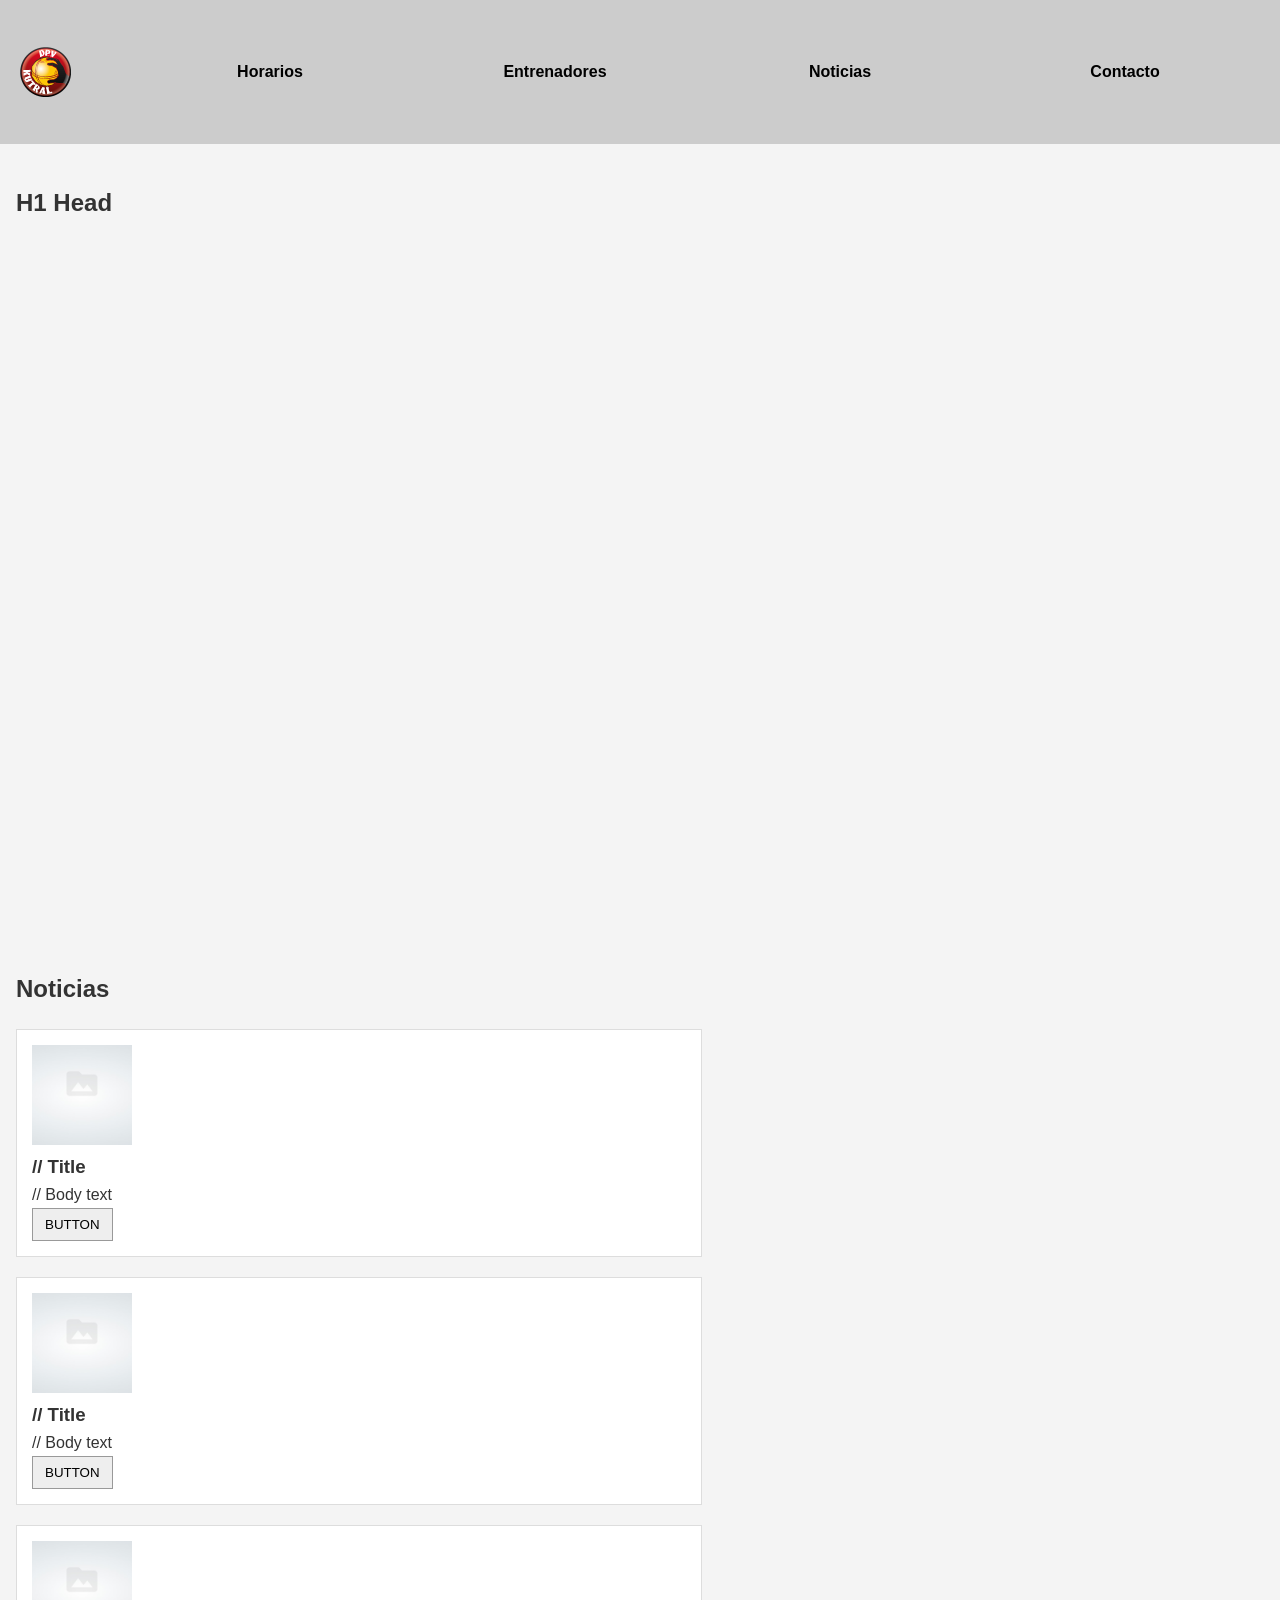
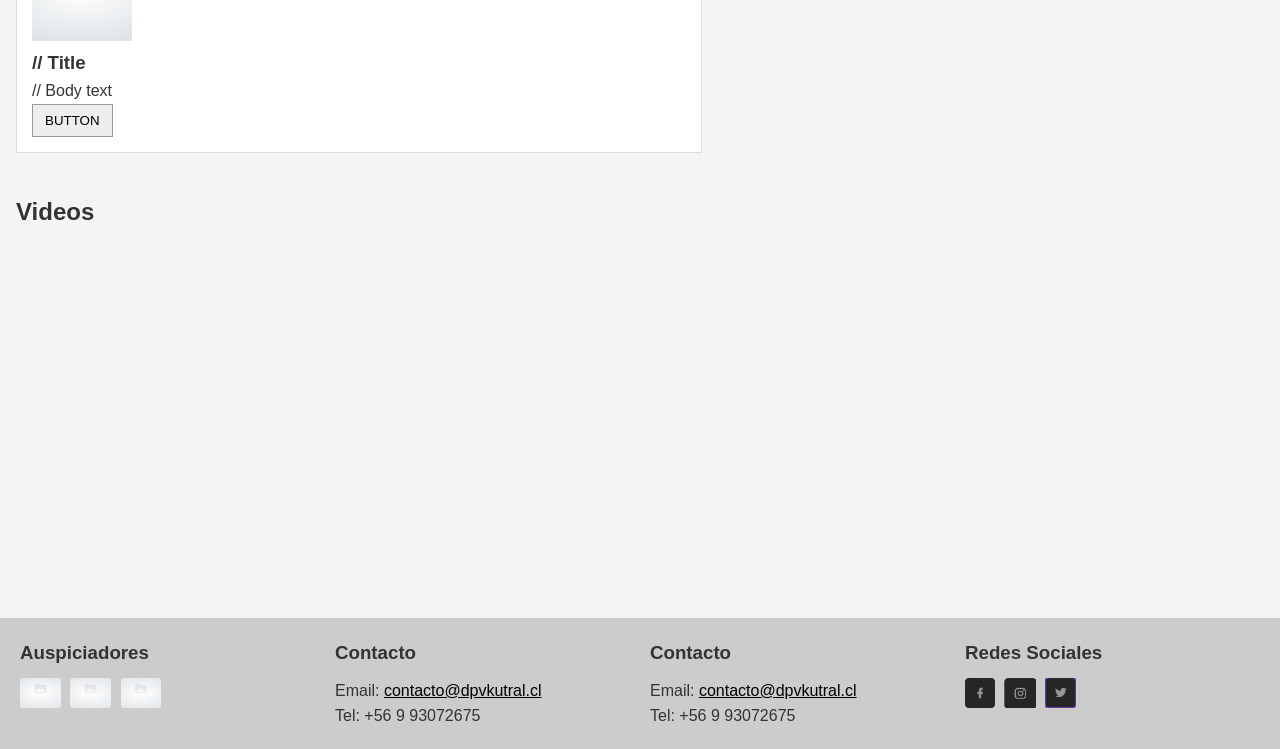
==== index.html @ 5791cf62 "primer commit" ====
<!DOCTYPE html>
<html lang="en">
<head>
    <meta charset="UTF-8">
    <meta name="viewport" content="width=device-width, initial-scale=1.0">
    <title>DPV Kutral</title>
    <link rel="shortcut icon" href="favicon.ico" type="image/x-icon">
    <link rel="stylesheet" href="./styles/style.css">

</head>
<body>

  <!-- Header -->
  <header>
    <img src="./assets/img/logo_kutral3.png" alt="DPV Kutral Logo">
    <nav>
      <ul>
        <li><a href="./pages/horarios.html">Horarios</a></li>
        <li><a href="./pages/entrenadores.html">Entrenadores</a></li>
        <li><a href="./pages/noticias.html">Noticias</a></li>
        <li><a href="./pages/contacto.html">Contacto</a></li>
      </ul>
    </nav>
  </header>

  <!-- Hero Section -->
  <section id="hero">
    <h1>H1 Head</h1>
   
  </section>

  <!-- Contenido -->
  <section id="container-noticias"> 
    <h2>Noticias</h2>
    <div class="contenedor">
    <div class="noticias">
      <article>
        <img src="./assets/img/noticia_1.png" alt="Noticia 1">
        <h3>// Title</h3>
        <p>// Body text</p>
        <button>BUTTON</button>
      </article>
      <article>
        <img src="./assets/img/noticia_2.png" alt="Noticia 2">
        <h3>// Title</h3>
        <p>// Body text</p>
        <button>BUTTON</button>
      </article>
      <article>
        <img src="./assets/img/noticia_3.png" alt="Noticia 3">
        <h3>// Title</h3>
        <p>// Body text</p>
        <button>BUTTON</button>
      </article>
    </div>
    <aside class="instagram">
      <!-- Instagram Feed -->
<script src="https://static.elfsight.com/platform/platform.js" async></script>
<div class="elfsight-app-24708e3b-02f2-4c88-9453-ed0fc50ff910" data-elfsight-app-lazy></div>
    </aside>
    </div>
  </section>

  <!-- Videos -->
  <section class="multimedia">
    <h2>Videos</h2>
    <div class="videos">
      <div><iframe width="400" height="319" src="https://www.youtube.com/embed/dQKetQpg-tQ?si=kicyYSugmA-oZfJU" title="YouTube video player" frameborder="0" allow="accelerometer; autoplay; clipboard-write; encrypted-media; gyroscope; picture-in-picture; web-share" referrerpolicy="strict-origin-when-cross-origin" allowfullscreen></iframe></div>
      <div><iframe width="400" height="319" src="https://www.youtube.com/embed/Ypd5-2iub24?si=mq7ur-e8448j0NO2" title="YouTube video player" frameborder="0" allow="accelerometer; autoplay; clipboard-write; encrypted-media; gyroscope; picture-in-picture; web-share" referrerpolicy="strict-origin-when-cross-origin" allowfullscreen></iframe></div>
      <div><iframe width="400" height="319" src="https://www.youtube.com/embed/UQWXUDGFJEI?si=EPPdBzzvwm19AviY" title="YouTube video player" frameborder="0" allow="accelerometer; autoplay; clipboard-write; encrypted-media; gyroscope; picture-in-picture; web-share" referrerpolicy="strict-origin-when-cross-origin" allowfullscreen></iframe></div>
    </div>
  </section>

  <!-- Footer -->
  <footer>
     <div>
       <h3>Auspiciadores</h3>
      <img src="./assets/img/sponsor_1.png" alt="Auspiciador 1">
      <img src="./assets/img/sponsor_1.png" alt="Auspiciador 2">
      <img src="./assets/img/sponsor_1.png" alt="Auspiciador 3">
    </div>
    <div>
      <h3>Contacto</h3>
      <p>Email: <a href="mailto:contacto@dpvkutral.cl">contacto@dpvkutral.cl</a></p>
      <p>Tel: +56 9 93072675</p>
    </div>
   
    <div>
      <h3>Contacto</h3>
      <p>Email: <a href="mailto:contacto@dpvkutral.cl">contacto@dpvkutral.cl</a></p>
      <p>Tel: +56 9 93072675</p>
    </div>
    <div>
      <h3>Redes Sociales</h3>
       <a href="https://www.facebook.com/DpvKutral/"><img src="./assets/img/facebook.png" alt="Facebook"></a>
      <a href="https://www.instagram.com/dpvkutral/"><img src="./assets/img/insta.png" alt="Instagram"></a>
      <a href="https://x.com/i/flow/login?redirect_after_login=%2Fdpvkutral"><img src="./assets/img/twitter.png" alt="Twitter"></a>
    </div>
  </footer>

</body>
</html>
---- styles/style.css ----
* {
  margin: 0;
  padding: 0;
  box-sizing: border-box;
}

body {
  font-family: Arial, sans-serif;
  line-height: 1.6;
  background-color: #f4f4f4;
  color: #333;
 
 
}

header {
  background: #ccc;
  padding: 10px 20px;
  display: flex;
  align-items: center;
  justify-content: space-between;
  width: 100%;
 
}

header img {
  height: 50px;
}

nav ul {
  list-style: none;
  display: flex;
  gap: 15px;
}

nav a {
  text-decoration: none;
  color: #000;
    font-weight: bold;
    display: flex;
    width: 270px;
    height: 124.156px;
    padding: 6px 16px;
    justify-content: center;
    align-items: center;
    flex-shrink: 0;
    }
nav li.active{
    border-radius: 6px;
    background: var(--Primary-Color-Dark, #5227CC);
    color: #fff;
    }

section {
  margin: 40px 0;
  padding: 0px 16px;
}

section h1,
section h2 {
  margin-bottom: 20px;
}
#hero{
  /* background-image: url("./assets/img/hero_image.png");*/
   
  
    width: 100%;
    height: 746px;
    background-image: url(./assets/img/hero_image.png);
    background-repeat: repeat-x;
    background-position: center;
   
   
}
.contenedor{
    display: flex;
}
.noticias {
    display: flex;
    gap: 20px;
    width: 55%;
    align-content: flex-start;
    flex-wrap: nowrap;
    flex-direction: column-reverse;
    justify-content: flex-end;

}

.noticias article {
  background: #fff;
  padding: 15px;
  
  align-items: center;
  gap: 15px;
  border: 1px solid #ddd;
}

.noticias img {
  width: 100px;
  height: 100px;
  object-fit: cover;
}

aside {
  margin-top: 40px;
}
aside.instagram{
    width: 40%;
    display: flex;
    align-content: flex-start;
    justify-content: flex-end;
    align-items: flex-start;
    flex-direction: row;
    flex-wrap: wrap;
}
.videos{
    display: flex;
    align-items: stretch;
    justify-content: space-around;
    flex-wrap: nowrap;
    
}
/*noticias*/
.noticias-container {
  display: flex;
  gap: 20px;
  flex-wrap: wrap;
}

.trending-news {
  flex: 1;
  background-color: #e5e7eb;
  padding: 20px;
  border-radius: 10px;
}

.trending-news h2 {
  font-size: 1.2em;
  margin-bottom: 15px;
}

.trending-news article {
  display: flex;
  gap: 15px;
  margin-bottom: 20px;
}

.trending-news img {
  width: 60px;
  height: 60px;
  background: #ccc;
  border-radius: 5px;
}

.trending-news h3 {
  font-size: 1em;
  margin: 5px 0;
}

.featured-news {
  flex: 1;
  background-color: #4b5563;
  color: white;
  padding: 20px;
  border-radius: 10px;
  position: relative;
}

.featured-news button {
  position: absolute;
  top: 20px;
  left: 20px;
  background: #6b7280;
  color: white;
  border: none;
  padding: 5px 10px;
  border-radius: 5px;
}

.featured-news h2 {
  margin-top: 60px;
  font-size: 1.4em;
}

.featured-news img {
  margin-top: 20px;
  width: 100%;
  border-radius: 10px;
}
/*entrenadores*/
.grid {
  display: grid;
  grid-template-columns: repeat(auto-fit, minmax(300px, 1fr));
  gap: 20px;
}

.card {
  background: white;
  padding: 20px;
  border-radius: 10px;
  box-shadow: 0 2px 6px rgba(0,0,0,0.1);
}

.card img {
  
  border-radius: 10px;
  margin-bottom: 15px;

 
}

.social {
  margin-top: 10px;
}

.social a img {
  height: 48px;
  margin-right: 10px;
}
/*contacto*/
.formulario h1, .ubicacion h2 {
  font-size: 24px;
  margin-bottom: 20px;
}

form {
  max-width: 700px;
  margin: auto;
  display: flex;
  flex-direction: column;
  gap: 10px;
}

.fila {
  display: flex;
  gap: 10px;
}

input, textarea {
  width: 100%;
  padding: 10px;
  border: 1px solid #ccc;
  border-radius: 4px;
  font-size: 14px;
}

textarea {
  height: 200px;
}

.button-form {
  align-self: flex-end;
  padding: 8px 20px;
  background-color: white;
  border: 1px solid #5b2dff;
  border-radius: 15px;
  color: #5b2dff;
  cursor: pointer;
}

.ubicacion img {
  width: 100%;
  max-width: 700px;
  display: block;
  margin: 20px auto;
}

.direccion {
  text-align: center;
  margin-top: 10px;
}
/*horarios*/
.horarios {
  display: flex;
  justify-content: space-around;
  margin: 40px 20px;
  flex-wrap: wrap;
}

.grupo {
  text-align: center;
  max-width: 250px;
}

.foto {
  width: 80px;
  height: 80px;
  background: #ddd;
  border-radius: 50%;
  margin: 0 auto 10px;
}

.horario {
  display: inline-block;
  margin: 5px 0;
  padding: 5px 10px;
  border: 1px solid #888;
  border-radius: 8px;
  font-size: 14px;
}
footer {
  background: #ccc;
  padding: 20px;
  display: flex;
  justify-content: space-between;
  flex-wrap: wrap;
  gap: 20px;
}

footer div {
  flex: 1 1 200px;
}

footer h3 {
  margin-bottom: 10px;
}

footer img {
  height: 30px;
  margin-right: 5px;
}

footer a {
  text-decoration: underline;
  color: #000;
}

button {
  padding: 8px 12px;
  background-color: #eee;
  border: 1px solid #999;
  cursor: pointer;
}
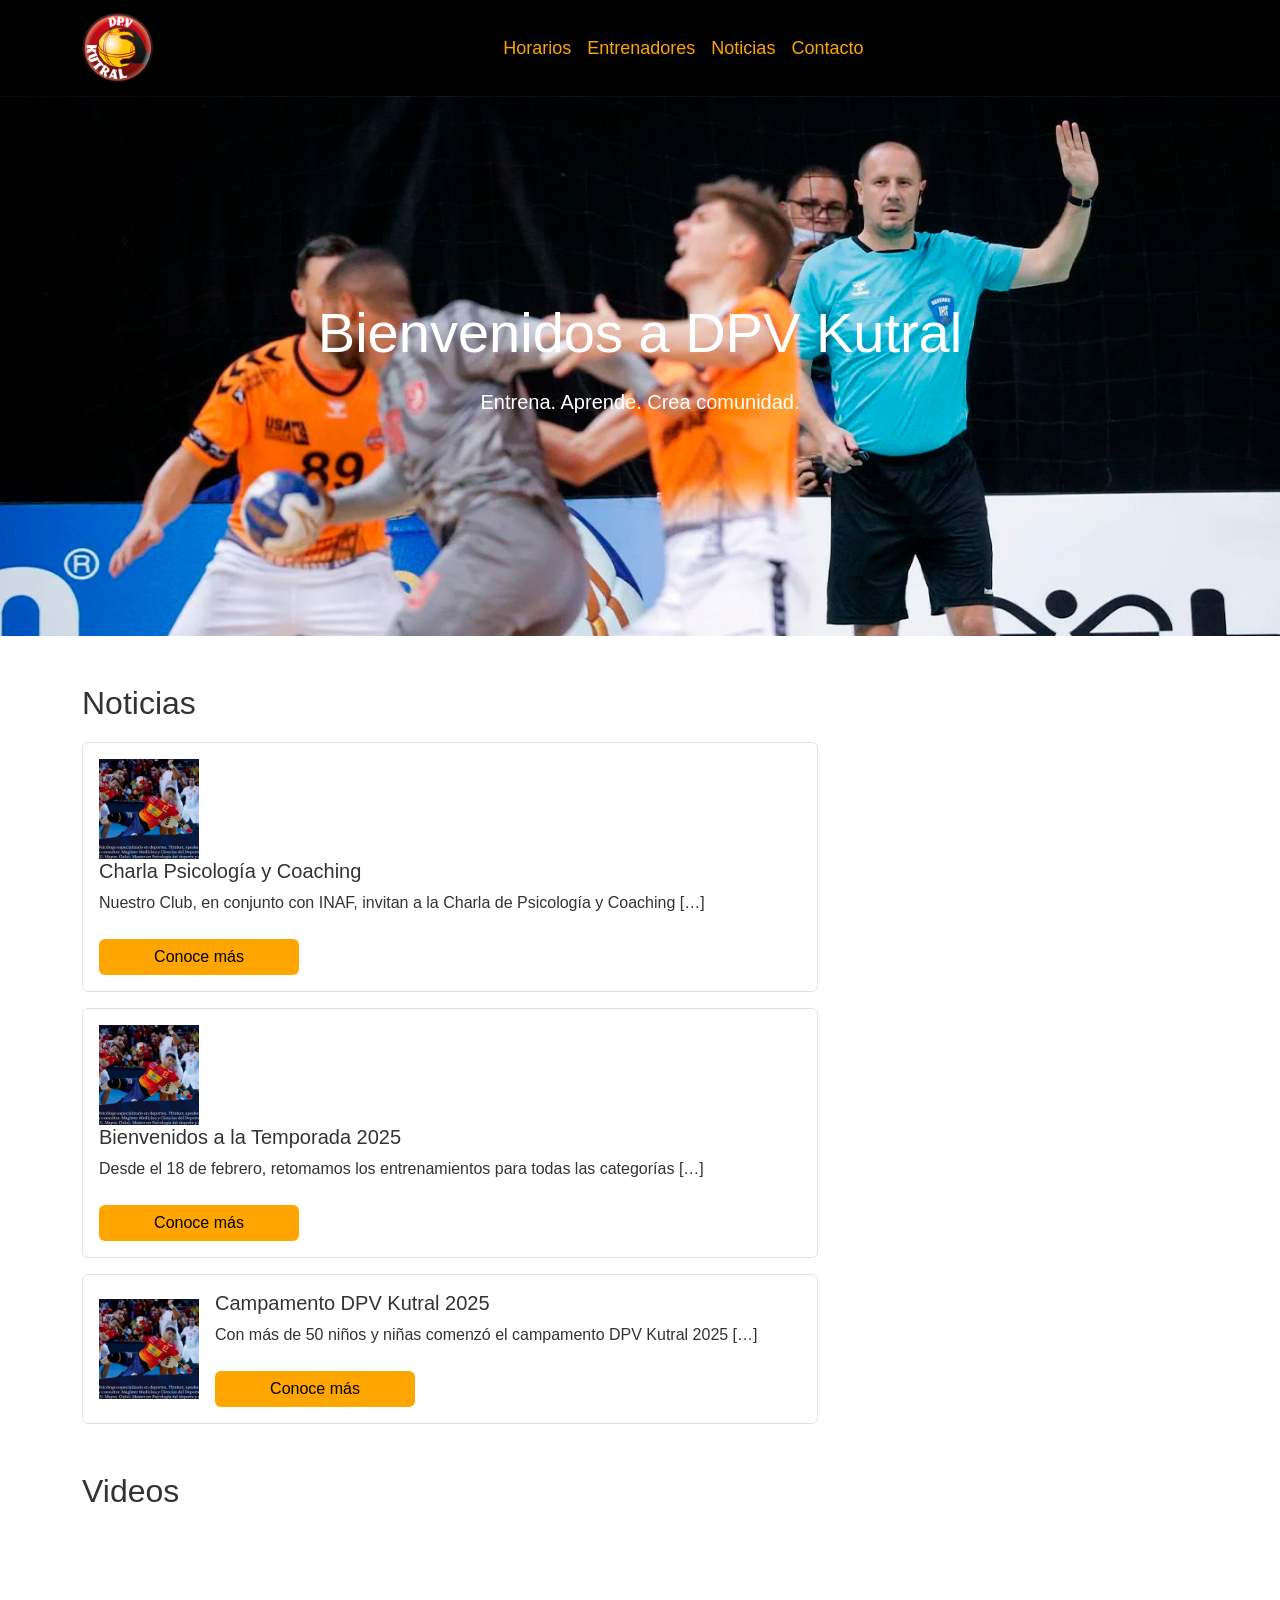
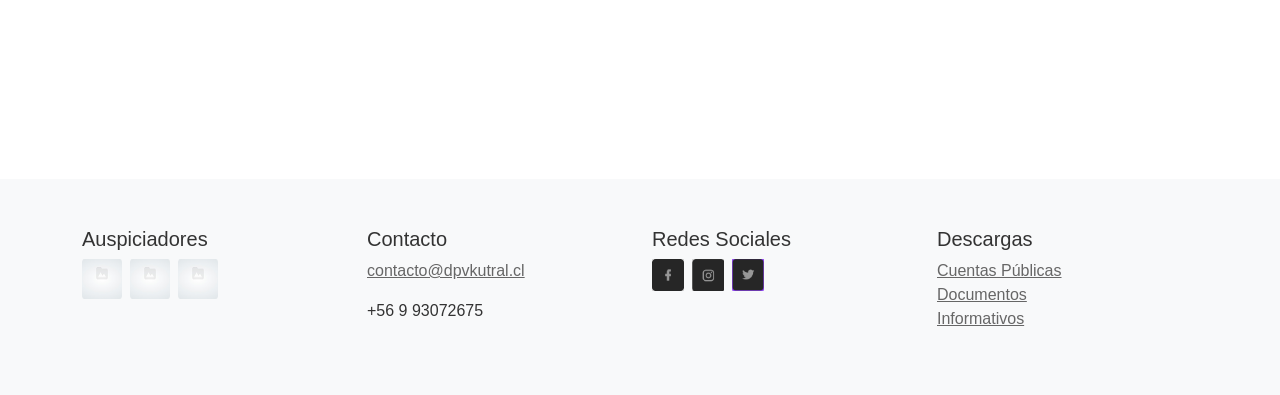
==== commit e9a19aa9: "segunda entrega" ====
--- a/index.html
+++ b/index.html
@@ -1,102 +1,147 @@
+
 <!DOCTYPE html>
-<html lang="en">
+<html lang="es">
 <head>
-    <meta charset="UTF-8">
-    <meta name="viewport" content="width=device-width, initial-scale=1.0">
-    <title>DPV Kutral</title>
-    <link rel="shortcut icon" href="favicon.ico" type="image/x-icon">
-    <link rel="stylesheet" href="./styles/style.css">
-
+  <meta charset="UTF-8" />
+  <meta name="viewport" content="width=device-width, initial-scale=1.0" />
+  <title>DPV Kutral</title>
+  <link rel="shortcut icon" href="favicon.ico" type="image/x-icon">
+  <link href="https://cdn.jsdelivr.net/npm/bootstrap@5.3.6/dist/css/bootstrap.min.css" rel="stylesheet">
+  <link rel="stylesheet" href="./styles/style.css" />
 </head>
 <body>
 
-  <!-- Header -->
-  <header>
-    <img src="./assets/img/logo_kutral3.png" alt="DPV Kutral Logo">
-    <nav>
-      <ul>
-        <li><a href="./pages/horarios.html">Horarios</a></li>
-        <li><a href="./pages/entrenadores.html">Entrenadores</a></li>
-        <li><a href="./pages/noticias.html">Noticias</a></li>
-        <li><a href="./pages/contacto.html">Contacto</a></li>
-      </ul>
-    </nav>
-  </header>
+  <!-- Navbar -->
+  <nav class="navbar navbar-expand-lg ">
+    <div class="container">
+      <a class="navbar-brand" href="#"><img src="./assets/img/logo_kutral3.png" alt="Logo" style="height:70px;"></a>
+      <button class="navbar-toggler" type="button" data-bs-toggle="collapse" data-bs-target="#navbarNav">
+        <span class="navbar-toggler-icon"></span>
+      </button>
+      <div class="collapse navbar-collapse justify-content-center" id="navbarNav">
+        <ul class="navbar-nav">
+          <li class="nav-item"><a class="nav-link" href="./pages/horarios.html">Horarios</a></li>
+          <li class="nav-item"><a class="nav-link" href="./pages/entrenadores.html">Entrenadores</a></li>
+          <li class="nav-item"><a class="nav-link" href="./pages/noticias.html">Noticias</a></li>
+          <li class="nav-item"><a class="nav-link" href="./pages/contacto.html">Contacto</a></li>
+        </ul>
+      </div>
+    </div>
+  </nav>
 
-  <!-- Hero Section -->
-  <section id="hero">
-    <h1>H1 Head</h1>
-   
-  </section>
+  <!-- Hero 
+ <section class="container my-5 text-center">
+  <img src="./assets/img/hero_image.jpg" alt="Imagen destacada" class="img-fluid rounded">
+  <h1 class="mt-4">Bienvenidos a DPV Kutral</h1>
+  <p>Entrena. Aprende. Crea comunidad.</p>
+</section>-->
+<section class="hero d-flex align-items-center text-white text-center">
+  <div class="container">
+    <h1 class="display-4">Bienvenidos a DPV Kutral</h1>
+    <p class="lead">Entrena. Aprende. Crea comunidad.</p>
+  </div>
+</section>
 
-  <!-- Contenido -->
-  <section id="container-noticias"> 
-    <h2>Noticias</h2>
-    <div class="contenedor">
-    <div class="noticias">
-      <article>
-        <img src="./assets/img/noticia_1.png" alt="Noticia 1">
-        <h3>// Title</h3>
-        <p>// Body text</p>
-        <button>BUTTON</button>
-      </article>
-      <article>
-        <img src="./assets/img/noticia_2.png" alt="Noticia 2">
-        <h3>// Title</h3>
-        <p>// Body text</p>
-        <button>BUTTON</button>
-      </article>
-      <article>
-        <img src="./assets/img/noticia_3.png" alt="Noticia 3">
-        <h3>// Title</h3>
-        <p>// Body text</p>
-        <button>BUTTON</button>
-      </article>
-    </div>
-    <aside class="instagram">
-      <!-- Instagram Feed -->
-<script src="https://static.elfsight.com/platform/platform.js" async></script>
-<div class="elfsight-app-24708e3b-02f2-4c88-9453-ed0fc50ff910" data-elfsight-app-lazy></div>
-    </aside>
+  <!-- Noticias + Instagram -->
+  <section class="container my-5" id="noticias">
+    <div class="row">
+      <div class="col-lg-8">
+        <h2>Noticias</h2>
+        <div class="d-flex flex-column gap-3 ">
+          <article class="p-3 border rounded d-flex align-items-center flex-wrap noticia-item">
+            <img src="./assets/img/noticia_1.jpg" class="me-3" width="100" height="100" alt="">
+            <div class="flex-grow-1">
+              <h5>Charla Psicología y Coaching</h5>
+              <p>Nuestro Club, en conjunto con INAF, invitan a la Charla de Psicología y Coaching […]</p>
+              <button class="btn btn-outline-secondary btn-noticias mt-2 ">Conoce más</button>
+            </div>
+          </article>
+          <article class="p-3 border rounded d-flex align-items-center flex-wrap noticia-item">
+            <img src="./assets/img/noticia_1.jpg" class="me-3" width="100" height="100" alt="">
+            <div class="flex-grow-1">
+              <h5>Bienvenidos a la Temporada 2025</h5>
+              <p>Desde el 18 de febrero, retomamos los entrenamientos para todas las categorías […]</p>
+              <button class="btn btn-outline-secondary btn-noticias mt-2">Conoce más</button>
+            </div>
+          </article>
+          <article class="p-3 border rounded d-flex align-items-center flex-wrap noticia-item">
+            <img src="./assets/img/noticia_1.jpg" class="me-3" width="100" height="100" alt="">
+            <div class="flex-grow-1">
+              <h5>Campamento DPV Kutral 2025</h5>
+              <p>Con más de 50 niños y niñas comenzó el campamento DPV Kutral 2025 […]</p>
+              <button class="btn btn-outline-secondary btn-noticias mt-2">Conoce más</button>
+            </div>
+          </article>
+        </div>
+      </div>
+      <div class="col-lg-4 mt-5 mt-lg-0">
+        <aside class="instagram">
+          <script src="https://static.elfsight.com/platform/platform.js" async></script>
+          <div class="elfsight-app-24708e3b-02f2-4c88-9453-ed0fc50ff910" data-elfsight-app-lazy></div>
+        </aside>  
+      </div>
     </div>
   </section>
 
   <!-- Videos -->
-  <section class="multimedia">
+  <section class="container my-5" id="videos">
     <h2>Videos</h2>
-    <div class="videos">
-      <div><iframe width="400" height="319" src="https://www.youtube.com/embed/dQKetQpg-tQ?si=kicyYSugmA-oZfJU" title="YouTube video player" frameborder="0" allow="accelerometer; autoplay; clipboard-write; encrypted-media; gyroscope; picture-in-picture; web-share" referrerpolicy="strict-origin-when-cross-origin" allowfullscreen></iframe></div>
-      <div><iframe width="400" height="319" src="https://www.youtube.com/embed/Ypd5-2iub24?si=mq7ur-e8448j0NO2" title="YouTube video player" frameborder="0" allow="accelerometer; autoplay; clipboard-write; encrypted-media; gyroscope; picture-in-picture; web-share" referrerpolicy="strict-origin-when-cross-origin" allowfullscreen></iframe></div>
-      <div><iframe width="400" height="319" src="https://www.youtube.com/embed/UQWXUDGFJEI?si=EPPdBzzvwm19AviY" title="YouTube video player" frameborder="0" allow="accelerometer; autoplay; clipboard-write; encrypted-media; gyroscope; picture-in-picture; web-share" referrerpolicy="strict-origin-when-cross-origin" allowfullscreen></iframe></div>
+    <div class="row g-4">
+      <div class="col-12 col-md-6 col-lg-4 video-item">
+        <div class="ratio ratio-16x9">
+          <iframe src="https://www.youtube.com/embed/dQKetQpg-tQ?si=kicyYSugmA-oZfJU" allowfullscreen></iframe>
+        </div>
+      </div>
+      <div class="col-12 col-md-6 col-lg-4 video-item">
+        <div class="ratio ratio-16x9">
+          <iframe src="https://www.youtube.com/embed/Ypd5-2iub24?si=mq7ur-e8448j0NO2" allowfullscreen></iframe>
+        </div>
+      </div>
+      <div class="col-12 col-md-6 col-lg-4 video-item">
+        <div class="ratio ratio-16x9">
+          <iframe src="https://www.youtube.com/embed/Ypd5-2iub24?si=mq7ur-e8448j0NO2" allowfullscreen></iframe>
+        </div>
+      </div>
     </div>
   </section>
 
   <!-- Footer -->
-  <footer>
-     <div>
-       <h3>Auspiciadores</h3>
-      <img src="./assets/img/sponsor_1.png" alt="Auspiciador 1">
-      <img src="./assets/img/sponsor_1.png" alt="Auspiciador 2">
-      <img src="./assets/img/sponsor_1.png" alt="Auspiciador 3">
-    </div>
-    <div>
-      <h3>Contacto</h3>
-      <p>Email: <a href="mailto:contacto@dpvkutral.cl">contacto@dpvkutral.cl</a></p>
-      <p>Tel: +56 9 93072675</p>
-    </div>
-   
-    <div>
-      <h3>Contacto</h3>
-      <p>Email: <a href="mailto:contacto@dpvkutral.cl">contacto@dpvkutral.cl</a></p>
-      <p>Tel: +56 9 93072675</p>
-    </div>
-    <div>
-      <h3>Redes Sociales</h3>
-       <a href="https://www.facebook.com/DpvKutral/"><img src="./assets/img/facebook.png" alt="Facebook"></a>
-      <a href="https://www.instagram.com/dpvkutral/"><img src="./assets/img/insta.png" alt="Instagram"></a>
-      <a href="https://x.com/i/flow/login?redirect_after_login=%2Fdpvkutral"><img src="./assets/img/twitter.png" alt="Twitter"></a>
+  <footer class="bg-light py-5">
+    <div class="container">
+      <div class="row gy-4">
+        <div class="col-12 col-md-3">
+          <h5>Auspiciadores</h5>
+          <div class="d-flex gap-2 flex-wrap">
+            <img src="./assets/img/sponsor_1.png" width="40" height="40" alt="">
+            <img src="./assets/img/sponsor_1.png" width="40" height="40" alt="">
+            <img src="./assets/img/sponsor_1.png" width="40" height="40" alt="">
+          </div>
+        </div>
+        <div class="col-12 col-md-3">
+          <h5>Contacto</h5>
+          <p><a href="mailto:contacto@dpvkutral.cl">contacto@dpvkutral.cl</a></p>
+          <p>+56 9 93072675</p>
+        </div>
+        <div class="col-12 col-md-3">
+          <h5>Redes Sociales</h5>
+          <div class="d-flex gap-2">
+            <a href="https://www.facebook.com/DpvKutral/"><img src="./assets/img/facebook.png" width="32" height="32"></a>
+            <a href="https://www.instagram.com/dpvkutral/"><img src="./assets/img/insta.png" width="32" height="32"></a>
+            <a href="https://x.com/dpvkutral"><img src="./assets/img/twitter.png" width="32" height="32"></a>
+          </div>
+        </div>
+        <div class="col-12 col-md-3">
+          <h5>Descargas</h5>
+          <ul class="list-unstyled">
+            <li><a href="#">Cuentas Públicas</a></li>
+            <li><a href="#">Documentos</a></li>
+            <li><a href="#">Informativos</a></li>
+          </ul>
+        </div>
+      </div>
     </div>
   </footer>
 
+  <script src="https://cdn.jsdelivr.net/npm/bootstrap@5.3.6/dist/js/bootstrap.bundle.min.js"></script>
 </body>
-</html>+</html>
--- a/styles/style.css
+++ b/styles/style.css
@@ -5,121 +5,175 @@
 }
 
 body {
-  font-family: Arial, sans-serif;
-  line-height: 1.6;
-  background-color: #f4f4f4;
+  font-family: ArialRoboto, sans-serif;
+  background-color: #fff;
   color: #333;
- 
- 
-}
-
-header {
-  background: #ccc;
-  padding: 10px 20px;
-  display: flex;
-  align-items: center;
-  justify-content: space-between;
-  width: 100%;
- 
-}
-
-header img {
-  height: 50px;
-}
-
-nav ul {
-  list-style: none;
-  display: flex;
-  gap: 15px;
-}
-
-nav a {
-  text-decoration: none;
-  color: #000;
-    font-weight: bold;
-    display: flex;
-    width: 270px;
-    height: 124.156px;
-    padding: 6px 16px;
-    justify-content: center;
-    align-items: center;
-    flex-shrink: 0;
-    }
-nav li.active{
-    border-radius: 6px;
-    background: var(--Primary-Color-Dark, #5227CC);
-    color: #fff;
-    }
-
-section {
-  margin: 40px 0;
-  padding: 0px 16px;
-}
-
+}
+a{
+  color: #666;
+  text-decoration: underline;
+}
 section h1,
 section h2 {
   margin-bottom: 20px;
 }
-#hero{
-  /* background-image: url("./assets/img/hero_image.png");*/
-   
-  
-    width: 100%;
-    height: 746px;
-    background-image: url(./assets/img/hero_image.png);
-    background-repeat: repeat-x;
-    background-position: center;
-   
-   
-}
-.contenedor{
-    display: flex;
-}
-.noticias {
-    display: flex;
-    gap: 20px;
-    width: 55%;
-    align-content: flex-start;
-    flex-wrap: nowrap;
-    flex-direction: column-reverse;
-    justify-content: flex-end;
-
-}
-
-.noticias article {
+/*menu*/
+.navbar {
+  background-color: #000;
+}
+.navbar .nav-item a{
+  color: orange;
+  font-size: 18px;
+}
+.navbar .nav-item a:hover{
+  color:#fff;
+  text-decoration: underline;
+}
+.navbar .nav-item a.nav-link.active {
+    color: #fff;
+    text-decoration: underline;
+    }
+.navbar-toggler{
+  background-color: orange;
+  border-color: #f4f4f4;
+}
+.hero {
+  background-image: url('../assets/img/hero_image.jpg');
+  background-size: cover;
+  background-position: center;
+  height: 60vh;
+}
+
+.btn-noticias {
+  width: 100%;
+  max-width: 200px;
+  background-color:orange ;
+  color: #000;
+  border: #999;
+}
+
+.instagram {
+  display: flex;
+  justify-content: center;
+}
+/* entrenadores*/
+.card-entrenador {
+  border: 1px solid #ccc;
+  padding: 1rem;
   background: #fff;
-  padding: 15px;
-  
-  align-items: center;
-  gap: 15px;
-  border: 1px solid #ddd;
-}
-
-.noticias img {
-  width: 100px;
-  height: 100px;
+  border-radius: 5px;
+  height: 100%;
+}
+
+.card-entrenador img {
+  width: 100%;
+  max-height: 250px;
   object-fit: cover;
-}
-
-aside {
-  margin-top: 40px;
-}
-aside.instagram{
-    width: 40%;
-    display: flex;
-    align-content: flex-start;
-    justify-content: flex-end;
-    align-items: flex-start;
-    flex-direction: row;
-    flex-wrap: wrap;
-}
-.videos{
-    display: flex;
-    align-items: stretch;
-    justify-content: space-around;
-    flex-wrap: nowrap;
-    
-}
+  border-radius: 5px;
+}
+
+.card-entrenador h2 {
+  font-size: 1.25rem;
+  margin-top: 1rem;
+}
+
+.card-entrenador p {
+  margin: 0.25rem 0;
+}
+
+.social {
+  margin-top: 10px;
+}
+
+.social a img {
+  height: 48px;
+  width: 48px;
+  margin-right: 10px;
+}
+/*contacto*/
+
+.formulario h1, .ubicacion h2 {
+  font-size: 24px;
+  margin-bottom: 20px;
+}
+
+form {
+  max-width: 700px;
+  margin: auto;
+  display: flex;
+  flex-direction: column;
+  gap: 10px;
+}
+
+.fila {
+  display: flex;
+  gap: 10px;
+}
+
+input, textarea {
+  width: 100%;
+  padding: 10px;
+  border: 1px solid #ccc;
+  border-radius: 4px;
+  font-size: 14px;
+}
+
+textarea {
+  height: 200px;
+}
+
+.button-form {
+  align-self: flex-end;
+  padding: 8px 20px;
+  background-color: white;
+  border: 1px solid orange;
+  border-radius: 15px;
+  color: orange;
+  cursor: pointer;
+}
+
+.ubicacion img {
+  width: 100%;
+  max-width: 700px;
+  display: block;
+  margin: 20px auto;
+}
+
+.direccion {
+  text-align: center;
+  margin-top: 10px;
+}
+/*horarios*/
+.horarios {
+  display: flex;
+  justify-content: space-around;
+  margin: 40px 20px;
+  flex-wrap: wrap;
+}
+
+.grupo {
+  text-align: center;
+  max-width: 250px;
+}
+
+.foto {
+  width: 80px;
+  height: 80px;
+  background: #ddd;
+  border-radius: 50%;
+  margin: 0 auto 10px;
+}
+
+.horario {
+  display: inline-block;
+  margin: 5px 0;
+  padding: 5px 10px;
+  border: 1px solid #888;
+  border-radius: 8px;
+  font-size: 14px;
+  background-color: orange;
+}
+
 /*noticias*/
 .noticias-container {
   display: flex;
@@ -187,147 +241,12 @@
   width: 100%;
   border-radius: 10px;
 }
-/*entrenadores*/
-.grid {
-  display: grid;
-  grid-template-columns: repeat(auto-fit, minmax(300px, 1fr));
-  gap: 20px;
-}
-
-.card {
-  background: white;
-  padding: 20px;
-  border-radius: 10px;
-  box-shadow: 0 2px 6px rgba(0,0,0,0.1);
-}
-
-.card img {
-  
-  border-radius: 10px;
-  margin-bottom: 15px;
-
- 
-}
-
-.social {
-  margin-top: 10px;
-}
-
-.social a img {
-  height: 48px;
-  margin-right: 10px;
-}
-/*contacto*/
-.formulario h1, .ubicacion h2 {
-  font-size: 24px;
-  margin-bottom: 20px;
-}
-
-form {
-  max-width: 700px;
-  margin: auto;
-  display: flex;
-  flex-direction: column;
-  gap: 10px;
-}
-
-.fila {
-  display: flex;
-  gap: 10px;
-}
-
-input, textarea {
-  width: 100%;
-  padding: 10px;
-  border: 1px solid #ccc;
-  border-radius: 4px;
-  font-size: 14px;
-}
-
-textarea {
-  height: 200px;
-}
-
-.button-form {
-  align-self: flex-end;
-  padding: 8px 20px;
-  background-color: white;
-  border: 1px solid #5b2dff;
-  border-radius: 15px;
-  color: #5b2dff;
-  cursor: pointer;
-}
-
-.ubicacion img {
-  width: 100%;
-  max-width: 700px;
-  display: block;
-  margin: 20px auto;
-}
-
-.direccion {
-  text-align: center;
-  margin-top: 10px;
-}
-/*horarios*/
-.horarios {
-  display: flex;
-  justify-content: space-around;
-  margin: 40px 20px;
-  flex-wrap: wrap;
-}
-
-.grupo {
-  text-align: center;
-  max-width: 250px;
-}
-
-.foto {
-  width: 80px;
-  height: 80px;
-  background: #ddd;
-  border-radius: 50%;
-  margin: 0 auto 10px;
-}
-
-.horario {
-  display: inline-block;
-  margin: 5px 0;
-  padding: 5px 10px;
-  border: 1px solid #888;
-  border-radius: 8px;
-  font-size: 14px;
-}
-footer {
-  background: #ccc;
-  padding: 20px;
-  display: flex;
-  justify-content: space-between;
-  flex-wrap: wrap;
-  gap: 20px;
-}
-
-footer div {
-  flex: 1 1 200px;
-}
-
-footer h3 {
-  margin-bottom: 10px;
-}
-
-footer img {
-  height: 30px;
-  margin-right: 5px;
-}
-
-footer a {
-  text-decoration: underline;
-  color: #000;
-}
-
-button {
-  padding: 8px 12px;
-  background-color: #eee;
-  border: 1px solid #999;
-  cursor: pointer;
-}+/*home*/
+@media (max-width: 576px) {
+  #videos .video-item:not(:first-child) {
+    display: none;
+  }
+  article .noticias .noticia-item:last-child{
+    display: none;
+  }
+}
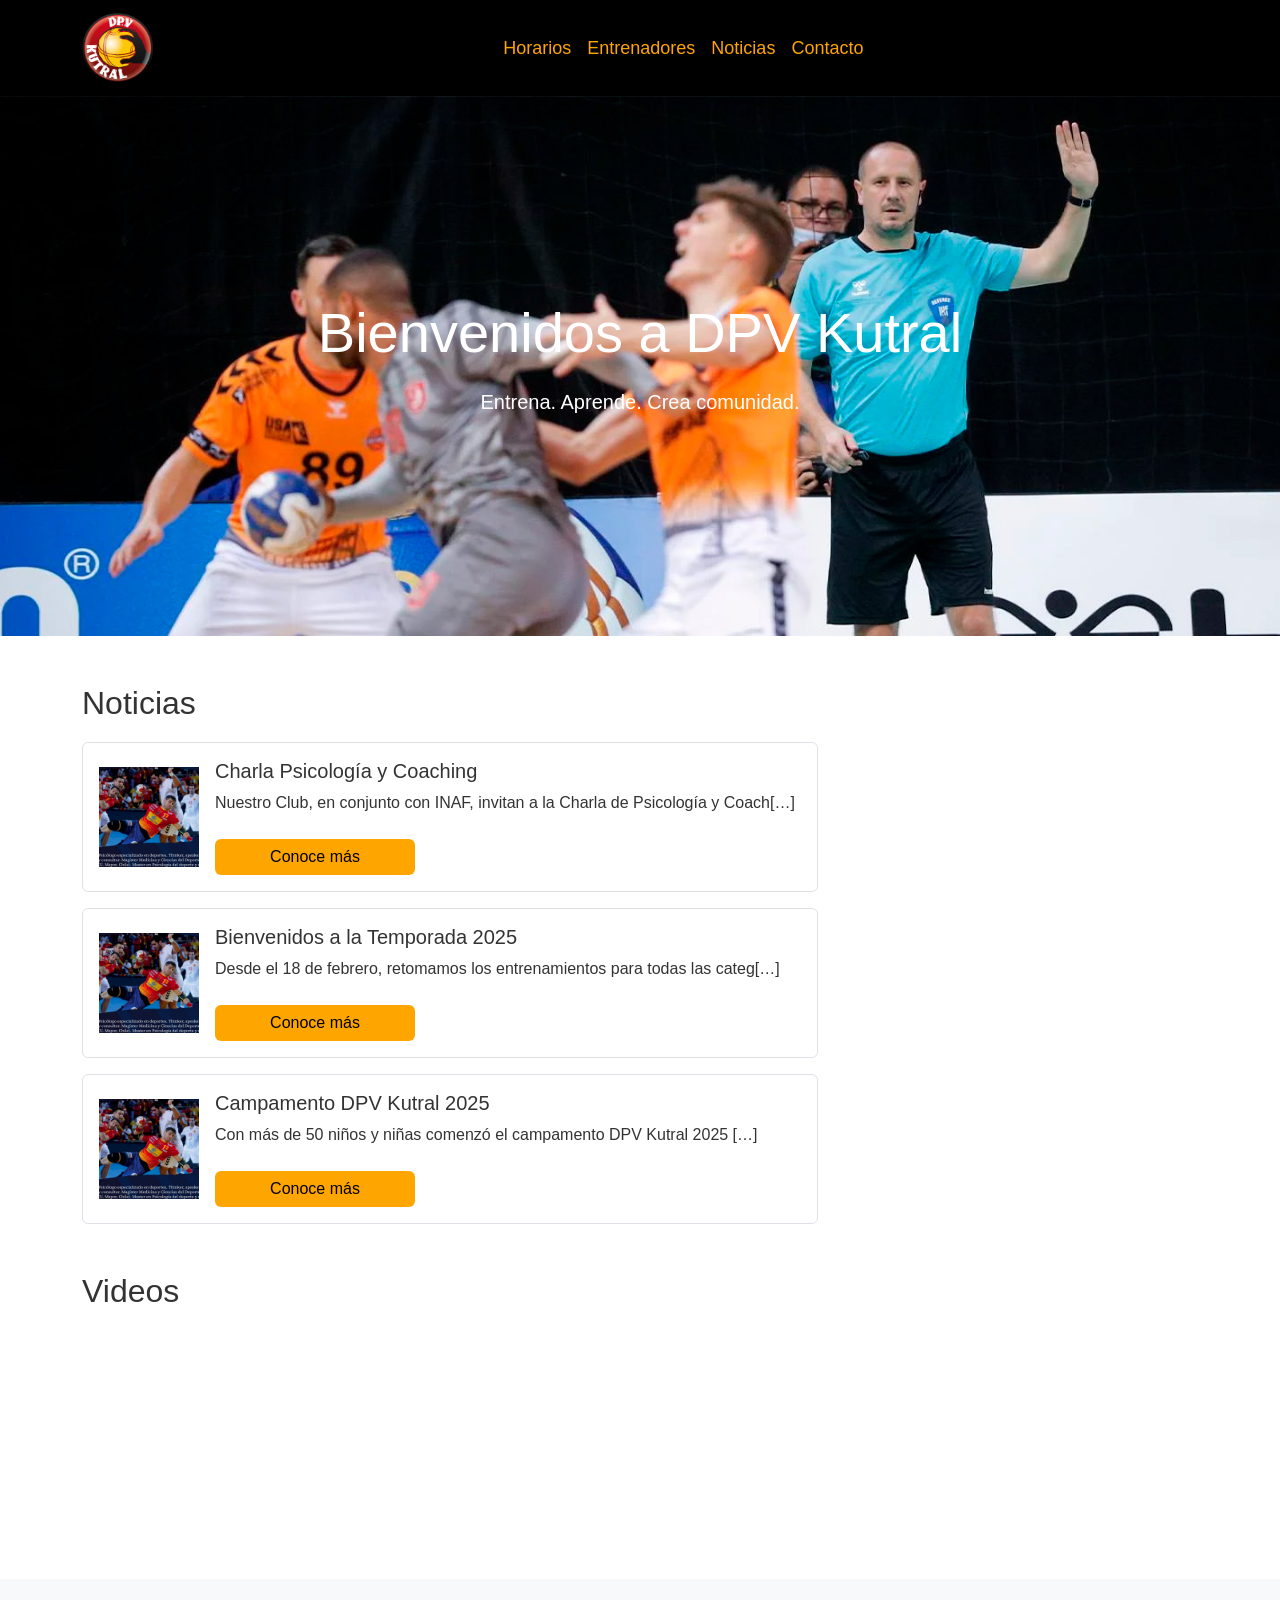
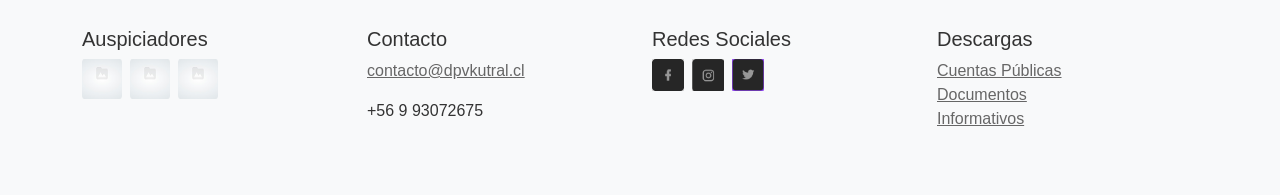
==== commit f68b82fb: "correccion entrega 18 de junio" ====
--- a/index.html
+++ b/index.html
@@ -52,7 +52,7 @@
             <img src="./assets/img/noticia_1.jpg" class="me-3" width="100" height="100" alt="">
             <div class="flex-grow-1">
               <h5>Charla Psicología y Coaching</h5>
-              <p>Nuestro Club, en conjunto con INAF, invitan a la Charla de Psicología y Coaching […]</p>
+              <p>Nuestro Club, en conjunto con INAF, invitan a la Charla de Psicología y Coach[…]</p>
               <button class="btn btn-outline-secondary btn-noticias mt-2 ">Conoce más</button>
             </div>
           </article>
@@ -60,7 +60,7 @@
             <img src="./assets/img/noticia_1.jpg" class="me-3" width="100" height="100" alt="">
             <div class="flex-grow-1">
               <h5>Bienvenidos a la Temporada 2025</h5>
-              <p>Desde el 18 de febrero, retomamos los entrenamientos para todas las categorías […]</p>
+              <p>Desde el 18 de febrero, retomamos los entrenamientos para todas las categ[…]</p>
               <button class="btn btn-outline-secondary btn-noticias mt-2">Conoce más</button>
             </div>
           </article>
--- a/styles/style.css
+++ b/styles/style.css
@@ -246,7 +246,5 @@
   #videos .video-item:not(:first-child) {
     display: none;
   }
-  article .noticias .noticia-item:last-child{
-    display: none;
-  }
-}
+ 
+}
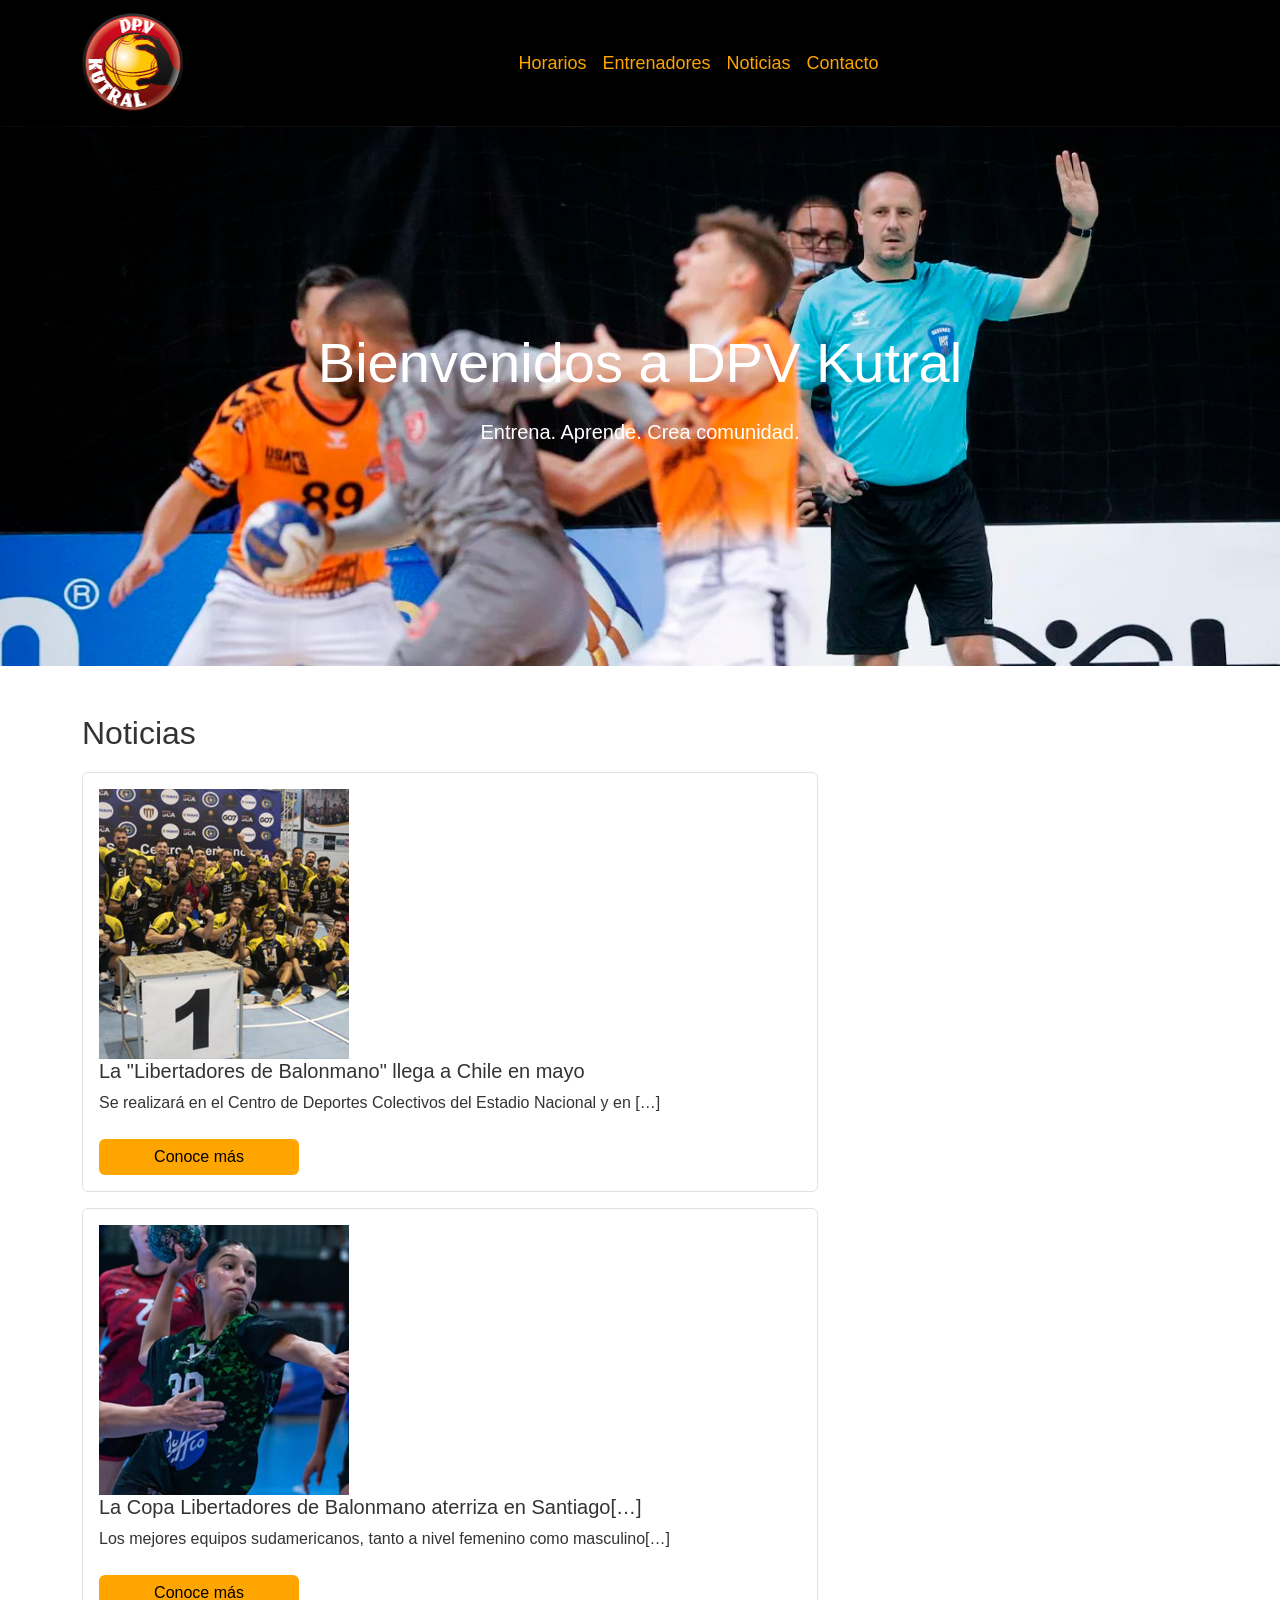
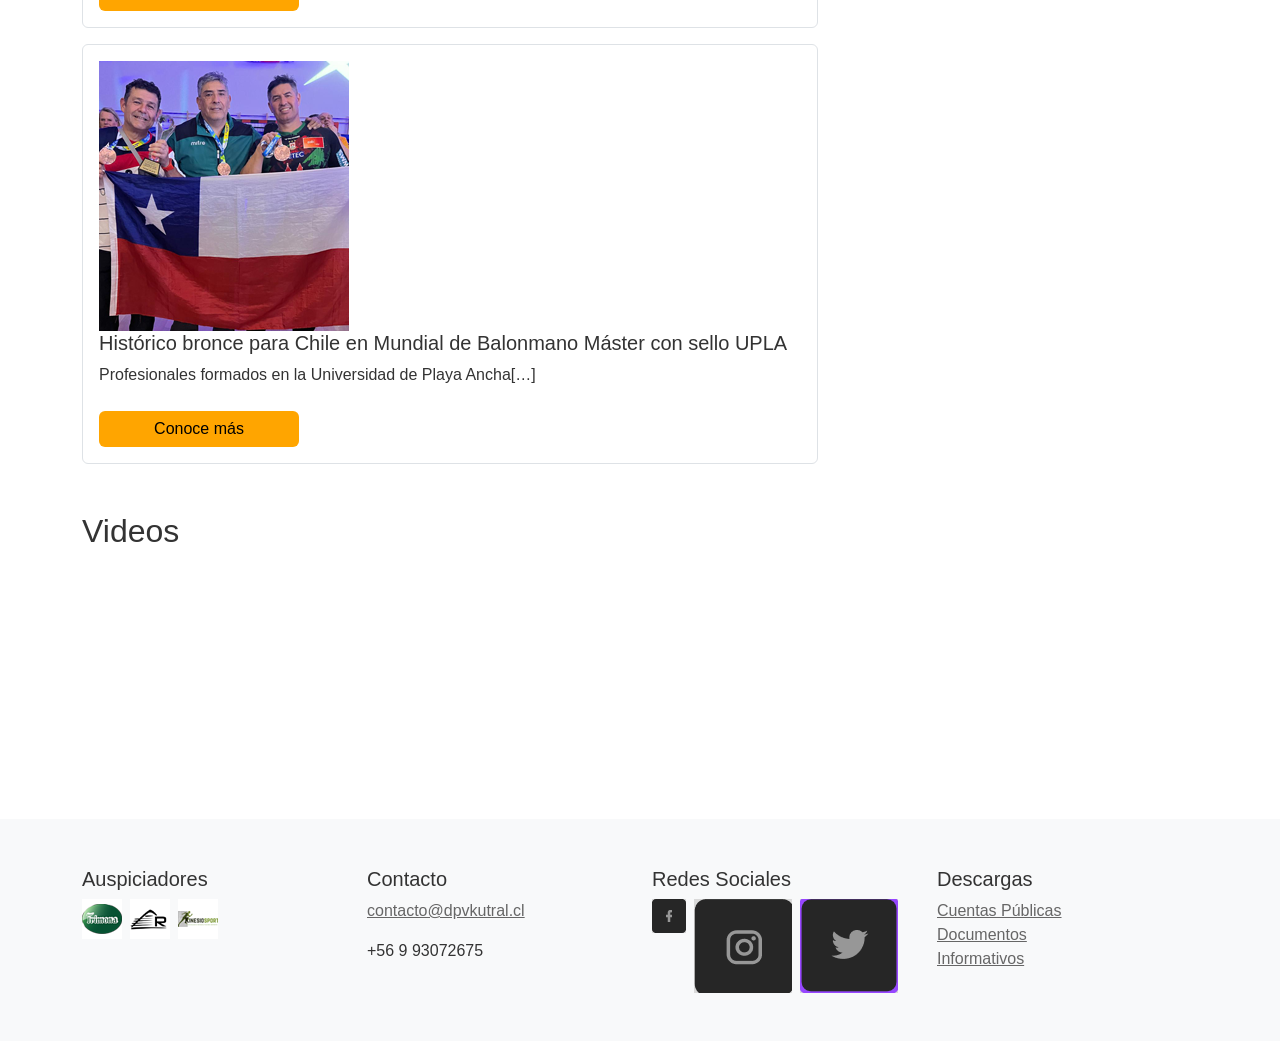
==== commit 91a974de: "subir cambios" ====
--- a/index.html
+++ b/index.html
@@ -8,13 +8,16 @@
   <link rel="shortcut icon" href="favicon.ico" type="image/x-icon">
   <link href="https://cdn.jsdelivr.net/npm/bootstrap@5.3.6/dist/css/bootstrap.min.css" rel="stylesheet">
   <link rel="stylesheet" href="./styles/style.css" />
+  <link rel="icon" href="./assets/img/favicon.ico" >
+   <link rel="stylesheet" href="https://cdnjs.cloudflare.com/ajax/libs/animate.css/4.1.1/animate.min.css"/>
+
 </head>
 <body>
 
   <!-- Navbar -->
   <nav class="navbar navbar-expand-lg ">
     <div class="container">
-      <a class="navbar-brand" href="#"><img src="./assets/img/logo_kutral3.png" alt="Logo" style="height:70px;"></a>
+      <a class="navbar-brand" href="#"><img src="./assets/img/logo_kutral3.png" alt="Logo" ></a>
       <button class="navbar-toggler" type="button" data-bs-toggle="collapse" data-bs-target="#navbarNav">
         <span class="navbar-toggler-icon"></span>
       </button>
@@ -29,16 +32,10 @@
     </div>
   </nav>
 
-  <!-- Hero 
- <section class="container my-5 text-center">
-  <img src="./assets/img/hero_image.jpg" alt="Imagen destacada" class="img-fluid rounded">
-  <h1 class="mt-4">Bienvenidos a DPV Kutral</h1>
-  <p>Entrena. Aprende. Crea comunidad.</p>
-</section>-->
 <section class="hero d-flex align-items-center text-white text-center">
   <div class="container">
-    <h1 class="display-4">Bienvenidos a DPV Kutral</h1>
-    <p class="lead">Entrena. Aprende. Crea comunidad.</p>
+    <h1 class="display-4 animate__animated animate__backInDown">Bienvenidos a DPV Kutral</h1>
+    <p class="lead animate__animated animate__backInLeft">Entrena. Aprende. Crea comunidad.</p>
   </div>
 </section>
 
@@ -49,27 +46,27 @@
         <h2>Noticias</h2>
         <div class="d-flex flex-column gap-3 ">
           <article class="p-3 border rounded d-flex align-items-center flex-wrap noticia-item">
-            <img src="./assets/img/noticia_1.jpg" class="me-3" width="100" height="100" alt="">
+            <img src="./assets/img/copa_libertadores.png" class="me-3"  alt="">
             <div class="flex-grow-1">
-              <h5>Charla Psicología y Coaching</h5>
-              <p>Nuestro Club, en conjunto con INAF, invitan a la Charla de Psicología y Coach[…]</p>
-              <button class="btn btn-outline-secondary btn-noticias mt-2 ">Conoce más</button>
+              <h5>La "Libertadores de Balonmano" llega a Chile en mayo</h5>
+              <p>Se realizará en el Centro de Deportes Colectivos del Estadio Nacional y en […]</p>
+              <a href="https://cooperativa.cl/noticias/deportes/balonmano/la-libertadores-de-balonmano-llega-a-chile-en-mayo/2025-03-31/113201.html" target="_blank"><button class="btn btn-outline-secondary btn-noticias mt-2 ">Conoce más</button></a>
             </div>
           </article>
           <article class="p-3 border rounded d-flex align-items-center flex-wrap noticia-item">
-            <img src="./assets/img/noticia_1.jpg" class="me-3" width="100" height="100" alt="">
+            <img src="./assets/img/ovalle_adulto.png" class="me-3"  alt="">
             <div class="flex-grow-1">
-              <h5>Bienvenidos a la Temporada 2025</h5>
-              <p>Desde el 18 de febrero, retomamos los entrenamientos para todas las categ[…]</p>
-              <button class="btn btn-outline-secondary btn-noticias mt-2">Conoce más</button>
+              <h5>La Copa Libertadores de Balonmano aterriza en Santiago[…]</h5>
+              <p>Los mejores equipos sudamericanos, tanto a nivel femenino como masculino[…]</p>
+              <a href="https://www.alairelibre.cl/noticias/deportes/balonmano/chilenos/la-copa-libertadores-de-balonmano-aterriza-en-santiago-cuando-a-que/2025-05-09/135008.html" target="_blank"><button class="btn btn-outline-secondary btn-noticias mt-2 ">Conoce más</button></a>
             </div>
           </article>
           <article class="p-3 border rounded d-flex align-items-center flex-wrap noticia-item">
-            <img src="./assets/img/noticia_1.jpg" class="me-3" width="100" height="100" alt="">
+            <img src="./assets/img/upla.png" class="me-3"  alt="">
             <div class="flex-grow-1">
-              <h5>Campamento DPV Kutral 2025</h5>
-              <p>Con más de 50 niños y niñas comenzó el campamento DPV Kutral 2025 […]</p>
-              <button class="btn btn-outline-secondary btn-noticias mt-2">Conoce más</button>
+              <h5>Histórico bronce para Chile en Mundial de Balonmano Máster con sello UPLA</h5>
+              <p>Profesionales formados en la Universidad de Playa Ancha[…]</p>
+              <a href="https://www.upla.cl/noticias/2025/06/06/historico-bronce-para-chile-en-mundial-de-balonmano-master-con-sello-upla/" target="_blank"><button class="btn btn-outline-secondary btn-noticias mt-2">Conoce más</button></a>
             </div>
           </article>
         </div>
@@ -111,10 +108,10 @@
       <div class="row gy-4">
         <div class="col-12 col-md-3">
           <h5>Auspiciadores</h5>
-          <div class="d-flex gap-2 flex-wrap">
-            <img src="./assets/img/sponsor_1.png" width="40" height="40" alt="">
-            <img src="./assets/img/sponsor_1.png" width="40" height="40" alt="">
-            <img src="./assets/img/sponsor_1.png" width="40" height="40" alt="">
+          <div class="d-flex gap-2 flex-wrap sponsor">
+            <img src="./assets/img/trimona.png"  alt="trimona">
+            <img src="./assets/img/ruka.png"  alt="ruka">
+            <img src="./assets/img/kine_sport.png" alt="kine_sport">
           </div>
         </div>
         <div class="col-12 col-md-3">
@@ -124,18 +121,19 @@
         </div>
         <div class="col-12 col-md-3">
           <h5>Redes Sociales</h5>
-          <div class="d-flex gap-2">
-            <a href="https://www.facebook.com/DpvKutral/"><img src="./assets/img/facebook.png" width="32" height="32"></a>
-            <a href="https://www.instagram.com/dpvkutral/"><img src="./assets/img/insta.png" width="32" height="32"></a>
-            <a href="https://x.com/dpvkutral"><img src="./assets/img/twitter.png" width="32" height="32"></a>
+          <div class="d-flex gap-2 rrss">
+            <a href="https://www.facebook.com/DpvKutral/"><img src="./assets/img/facebook.png" ></a>
+            <a href="https://www.instagram.com/dpvkutral/"><img src="./assets/img/insta.png" ></a>
+            <a href="https://x.com/dpvkutral"><img src="./assets/img/twitter.png" ></a>
           </div>
         </div>
         <div class="col-12 col-md-3">
           <h5>Descargas</h5>
           <ul class="list-unstyled">
-            <li><a href="#">Cuentas Públicas</a></li>
-            <li><a href="#">Documentos</a></li>
-            <li><a href="#">Informativos</a></li>
+             <li><a href="https://www.dpvkutral.cl/documentos/cuenta-publica" alt=" documentos cuenta publica">Cuentas Públicas</a></li>
+            <li><a href="https://www.dpvkutral.cl/documentos/documentos" alt="documentos descargables">Documentos</a></li>
+            <li><a href="https://www.dpvkutral.cl/documentos/informativos" alt="informativos">Informativos</a></li>
+          </ul>
           </ul>
         </div>
       </div>
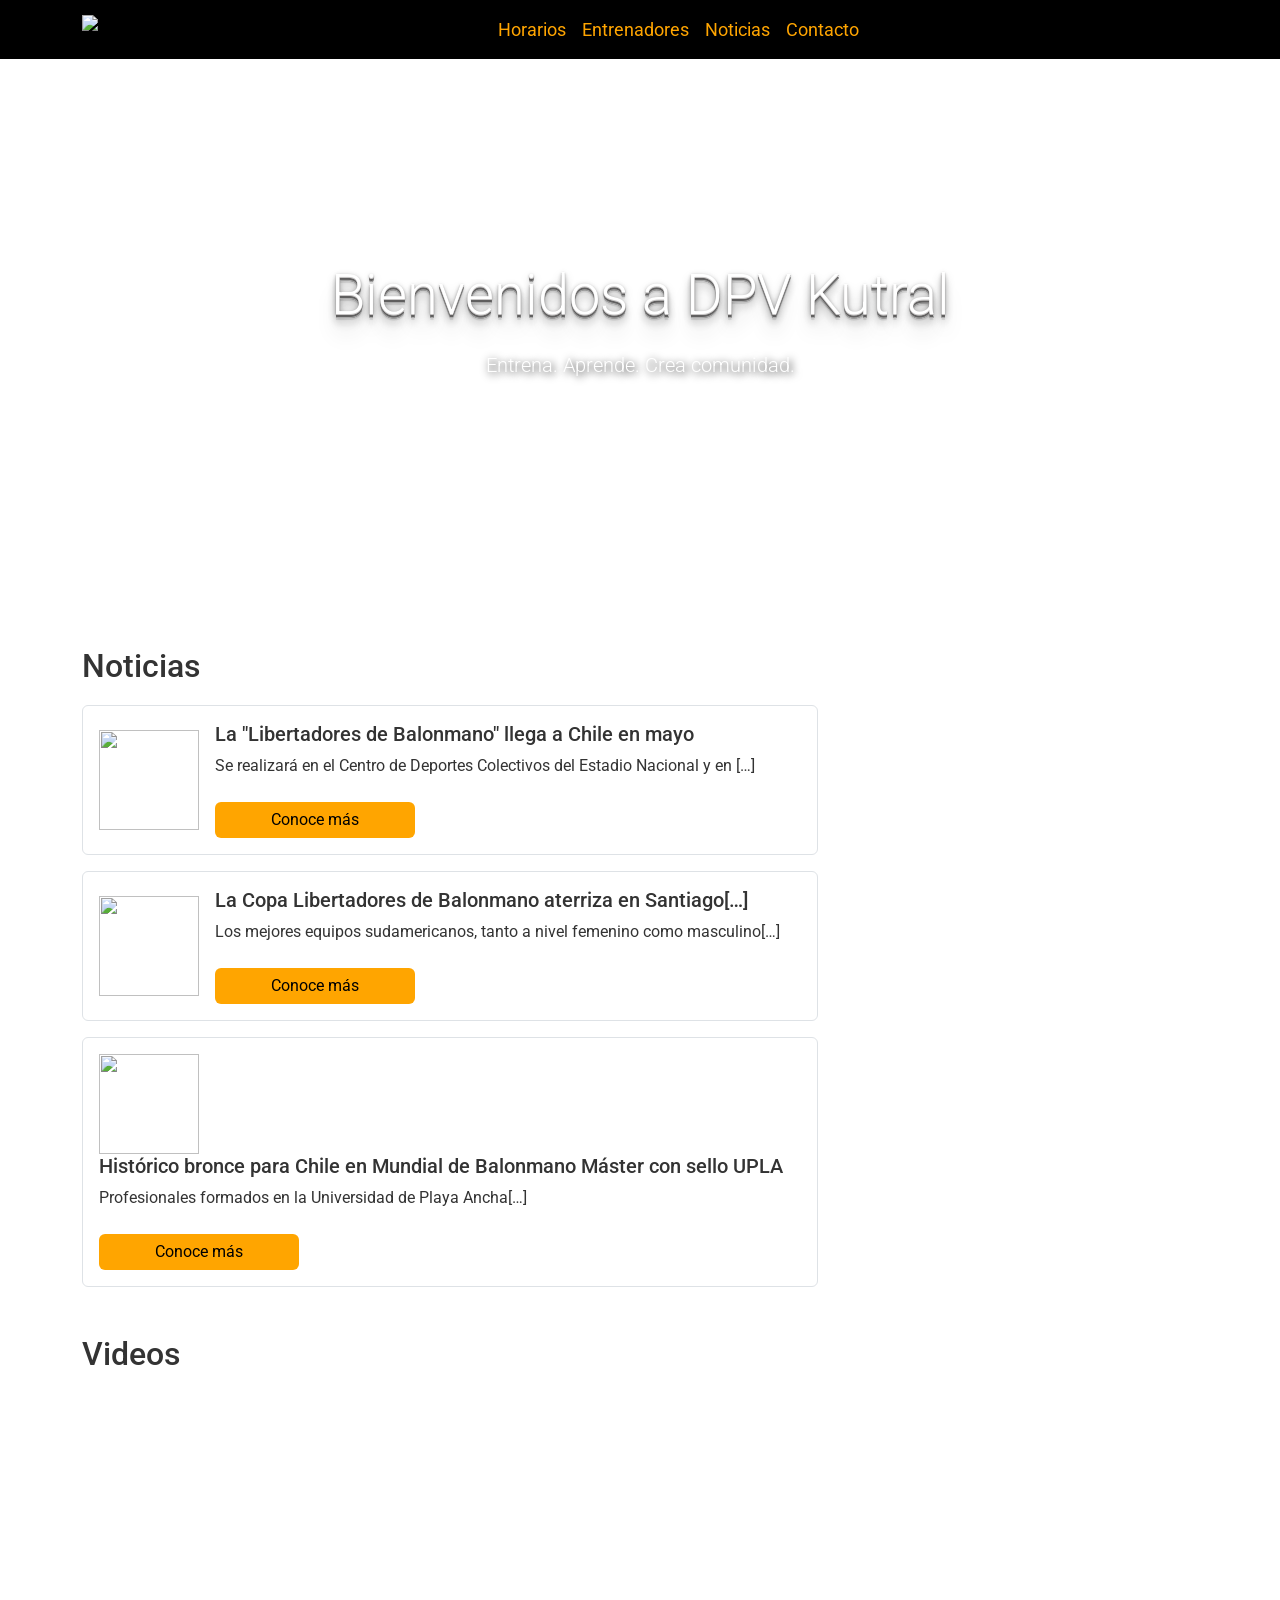
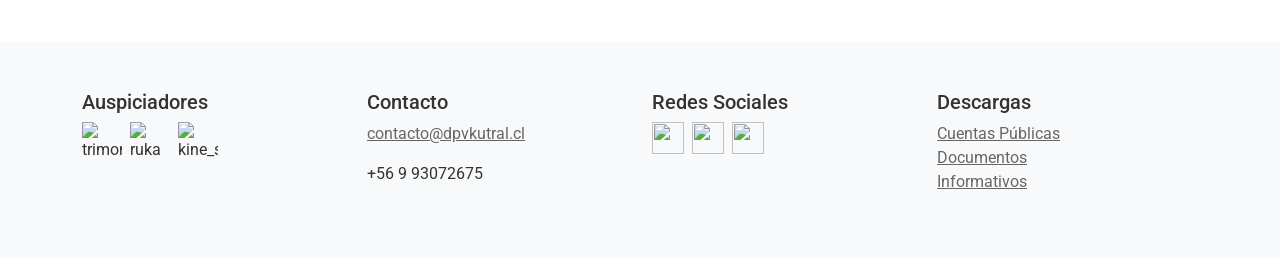
==== commit bfb87c8c: "entrega3" ====
--- a/index.html
+++ b/index.html
@@ -7,9 +7,11 @@
   <title>DPV Kutral</title>
   <link rel="shortcut icon" href="favicon.ico" type="image/x-icon">
   <link href="https://cdn.jsdelivr.net/npm/bootstrap@5.3.6/dist/css/bootstrap.min.css" rel="stylesheet">
-  <link rel="stylesheet" href="./styles/style.css" />
+  <link rel="stylesheet" href="./sass/style.css" />
   <link rel="icon" href="./assets/img/favicon.ico" >
    <link rel="stylesheet" href="https://cdnjs.cloudflare.com/ajax/libs/animate.css/4.1.1/animate.min.css"/>
+   <link href="https://fonts.googleapis.com/css2?family=Roboto&display=swap" rel="stylesheet">
+
 
 </head>
 <body>
@@ -32,7 +34,7 @@
     </div>
   </nav>
 
-<section class="hero d-flex align-items-center text-white text-center">
+<section class="hero-home d-flex align-items-center text-white text-center">
   <div class="container">
     <h1 class="display-4 animate__animated animate__backInDown">Bienvenidos a DPV Kutral</h1>
     <p class="lead animate__animated animate__backInLeft">Entrena. Aprende. Crea comunidad.</p>
--- a/sass/style.css
+++ b/sass/style.css
@@ -0,0 +1,309 @@
+body {
+  font-family: "Roboto", Arial, sans-serif;
+  background-color: #fff;
+  color: #333;
+}
+body a {
+  color: #666;
+  text-decoration: underline;
+}
+
+section h1,
+section h2 {
+  margin-bottom: 20px;
+}
+
+/* Menu */
+.navbar {
+  background-color: #000;
+}
+.navbar img {
+  height: 70px;
+}
+.navbar .nav-item a {
+  color: orange;
+  font-size: 18px;
+}
+.navbar .nav-item a:hover {
+  color: #fff;
+  text-decoration: underline;
+}
+.navbar .nav-item a.nav-link.active {
+  color: #fff;
+  text-decoration: underline;
+}
+.navbar .navbar-toggler {
+  background-color: orange;
+  border-color: #f4f4f4;
+}
+
+.hero-home {
+  background-image: url(../assets/img/hero_image.jpg);
+  background-size: cover;
+  background-position: center;
+  height: 60vh;
+}
+
+.hero-contacto {
+  background-image: url(../assets/img/hero_contacto.png);
+  background-size: cover;
+  background-position: center;
+  height: 60vh;
+}
+
+.hero-news {
+  background-image: url(../assets/img/hero_news.png);
+  background-size: cover;
+  background-position: center;
+  height: 60vh;
+}
+
+.hero-dt {
+  background-image: url(../assets/img/hero_dt.png);
+  background-size: cover;
+  background-position: center;
+  height: 60vh;
+}
+
+.hero-horarios {
+  background-image: url(../assets/img/hero_horario.png);
+  background-size: cover;
+  background-position: center;
+  height: 60vh;
+}
+
+h1.display-4.animate__animated.animate__backInDown {
+  text-shadow: 0 1px 0 #c7c5c5, 0 1px 0 #b1b1b1, 0 3px 0 #605f5f, 0 4px 0 #aaa, 0 4px 0 #575757, 0 6px 1px rgba(0, 0, 0, 0.1), 0 0 5px rgba(0, 0, 0, 0.1), 0 1px 2px rgba(0, 0, 0, 0.3), 0 3px 5px rgba(0, 0, 0, 0.2), 0 5px 10px rgba(0, 0, 0, 0.25), 0 10px 10px rgba(0, 0, 0, 0.2), 0 20px 20px rgba(0, 0, 0, 0.15);
+}
+
+p.lead.animate__animated.animate__backInLeft {
+  text-shadow: 2px 2px 9px #000;
+}
+
+/* home */
+.btn-noticias {
+  width: 100%;
+  max-width: 200px;
+  background-color: orange;
+  color: #000;
+  border: #999;
+}
+
+#noticias .noticia-item img {
+  height: 100px;
+  width: 100px;
+}
+
+.instagram {
+  display: flex;
+  justify-content: center;
+}
+
+article a {
+  color: orange;
+  font-weight: 500;
+  font-size: 16px;
+  text-decoration: underline;
+}
+article .noticias .noticia-item:last-child {
+  display: none;
+}
+
+.featured-news a {
+  color: white;
+  font-weight: 500;
+  font-size: 16px;
+  text-decoration: underline;
+}
+
+@media (max-width: 576px) {
+  #videos .video-item:not(:first-child) {
+    display: none;
+  }
+  article .noticias .noticia-item:last-child {
+    display: none;
+  }
+}
+.card-entrenador {
+  border: 1px solid #ccc;
+  padding: 1rem;
+  background: #fff;
+  border-radius: 5px;
+  height: 100%;
+}
+.card-entrenador img {
+  width: 100%;
+  max-height: 250px;
+  object-fit: cover;
+  border-radius: 5px;
+}
+.card-entrenador h2 {
+  font-size: 1.25rem;
+  margin-top: 1rem;
+}
+.card-entrenador p {
+  margin: 0.25rem 0;
+}
+
+.social img {
+  margin: 0 10px 10px 0;
+  height: 48px;
+  width: 48px;
+}
+.social.mt-2.col-md-3 {
+  display: flex;
+  flex-wrap: nowrap;
+  justify-content: flex-start;
+  align-items: center;
+}
+
+/* horarios */
+.horarios {
+  display: flex;
+  justify-content: space-around;
+  margin: 40px 20px;
+  flex-wrap: wrap;
+}
+.horarios .grupo {
+  text-align: center;
+  max-width: 250px;
+}
+.horarios .foto {
+  width: 80px;
+  height: 80px;
+  background: #ddd;
+  border-radius: 50%;
+  margin: 0 auto 10px;
+}
+.horarios .horario {
+  display: inline-block;
+  margin: 5px 0;
+  padding: 5px 10px;
+  border: 1px solid #888;
+  border-radius: 8px;
+  font-size: 14px;
+  background-color: orange;
+}
+
+.formulario {
+  padding: 2rem 0;
+}
+.formulario form {
+  max-width: 600px;
+  margin: auto;
+}
+.formulario .form-control,
+.formulario textarea {
+  margin-bottom: 1rem;
+}
+.formulario h1 {
+  font-size: 24px;
+  margin-bottom: 20px;
+}
+
+.ubicacion iframe {
+  width: 100%;
+  max-width: 100%;
+  height: 400px;
+  border: 0;
+}
+.ubicacion img {
+  width: 100%;
+  max-width: 700px;
+  display: block;
+  margin: 20px auto;
+}
+.ubicacion h2 {
+  font-size: 24px;
+  margin-bottom: 20px;
+}
+
+.direccion {
+  padding-top: 1rem;
+  text-align: center;
+  margin-top: 10px;
+}
+
+.button-form {
+  align-self: flex-end;
+  padding: 8px 20px;
+  background-color: orange;
+  border: 1px;
+}
+
+/* noticias */
+.noticias-container {
+  display: flex;
+  gap: 20px;
+  flex-wrap: wrap;
+}
+.noticias-container .trending-news {
+  flex: 1;
+  background-color: #e5e7eb;
+  padding: 20px;
+  border-radius: 10px;
+}
+.noticias-container .trending-news h2 {
+  font-size: 1.2em;
+  margin-bottom: 15px;
+}
+.noticias-container .trending-news article {
+  display: flex;
+  gap: 15px;
+  margin-bottom: 20px;
+}
+.noticias-container .trending-news img {
+  width: 60px;
+  height: 60px;
+  background: #ccc;
+  border-radius: 5px;
+}
+.noticias-container .trending-news h3 {
+  font-size: 1em;
+  margin: 5px 0;
+}
+.noticias-container .featured-news {
+  flex: 1;
+  background-color: #4b5563;
+  color: white;
+  padding: 20px;
+  border-radius: 10px;
+  position: relative;
+}
+.noticias-container .featured-news button {
+  position: absolute;
+  top: 20px;
+  left: 20px;
+  background: #6b7280;
+  color: white;
+  border: none;
+  padding: 5px 10px;
+  border-radius: 5px;
+}
+.noticias-container .featured-news h2 {
+  margin-top: 60px;
+  font-size: 1.4em;
+}
+.noticias-container .featured-news img {
+  margin-top: 20px;
+  width: 100%;
+  border-radius: 10px;
+}
+
+.sponsor img {
+  height: 40px;
+  width: 40px;
+}
+
+.rrss img {
+  height: 32px;
+  width: 32px;
+}
+
+* {
+  margin: 0;
+  padding: 0;
+  box-sizing: border-box;
+}
+
+/*# sourceMappingURL=style.css.map */
